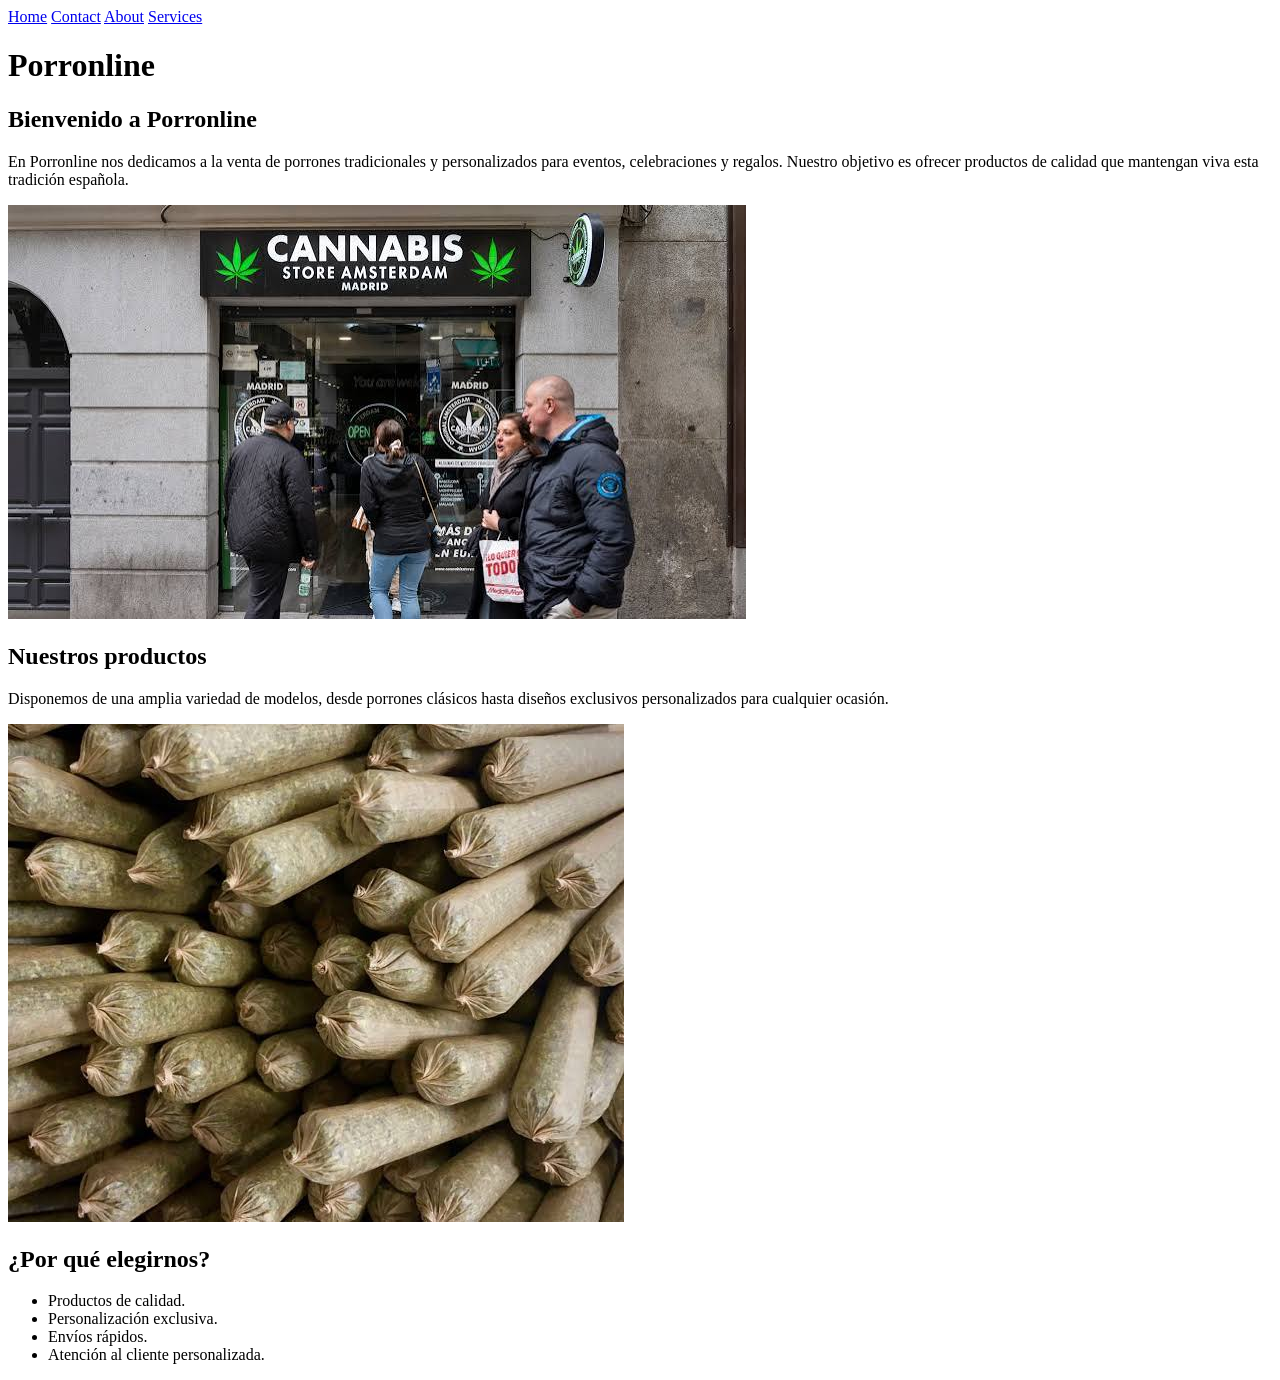
==== index.html @ 46a5d537 "Casi terminado Solo queda generar la foto de los 3 juntos con la IA y hacer el style.css" ====
<!DOCTYPE html>
<html lang="es">
<head>
    <meta charset="UTF-8">
    <meta name="viewport" content="width=device-width, initial-scale=1.0">
    <title>Porronline.com</title>
    <meta name="description" content="Tienda online de porrones tradicionales y personalizados">
    <meta name="author" content="Ibai Llanos">
    <meta name="keywords" content="porrón, tienda, regalos, personalizados">
    <link rel="stylesheet" href="style.css">
</head>

<body>

    <a href="index.html">Home</a>
    <a href="contact.html">Contact</a>
    <a href="about.html">About</a>
    <a href="services.html">Services</a>

    <h1>Porronline</h1>

    <h2>Bienvenido a Porronline</h2>

    <p>
        En Porronline nos dedicamos a la venta de porrones tradicionales y personalizados
        para eventos, celebraciones y regalos. Nuestro objetivo es ofrecer productos
        de calidad que mantengan viva esta tradición española.
    </p>

    <img src="Tienda.jpg">

    <h2>Nuestros productos</h2>

    <p>
        Disponemos de una amplia variedad de modelos, desde porrones clásicos
        hasta diseños exclusivos personalizados para cualquier ocasión.
    </p>

    <img src="Producto.jpg">

    <h2>¿Por qué elegirnos?</h2>

    <ul>
        <li>Productos de calidad.</li>
        <li>Personalización exclusiva.</li>
        <li>Envíos rápidos.</li>
        <li>Atención al cliente personalizada.</li>
    </ul>

</body>
</html>
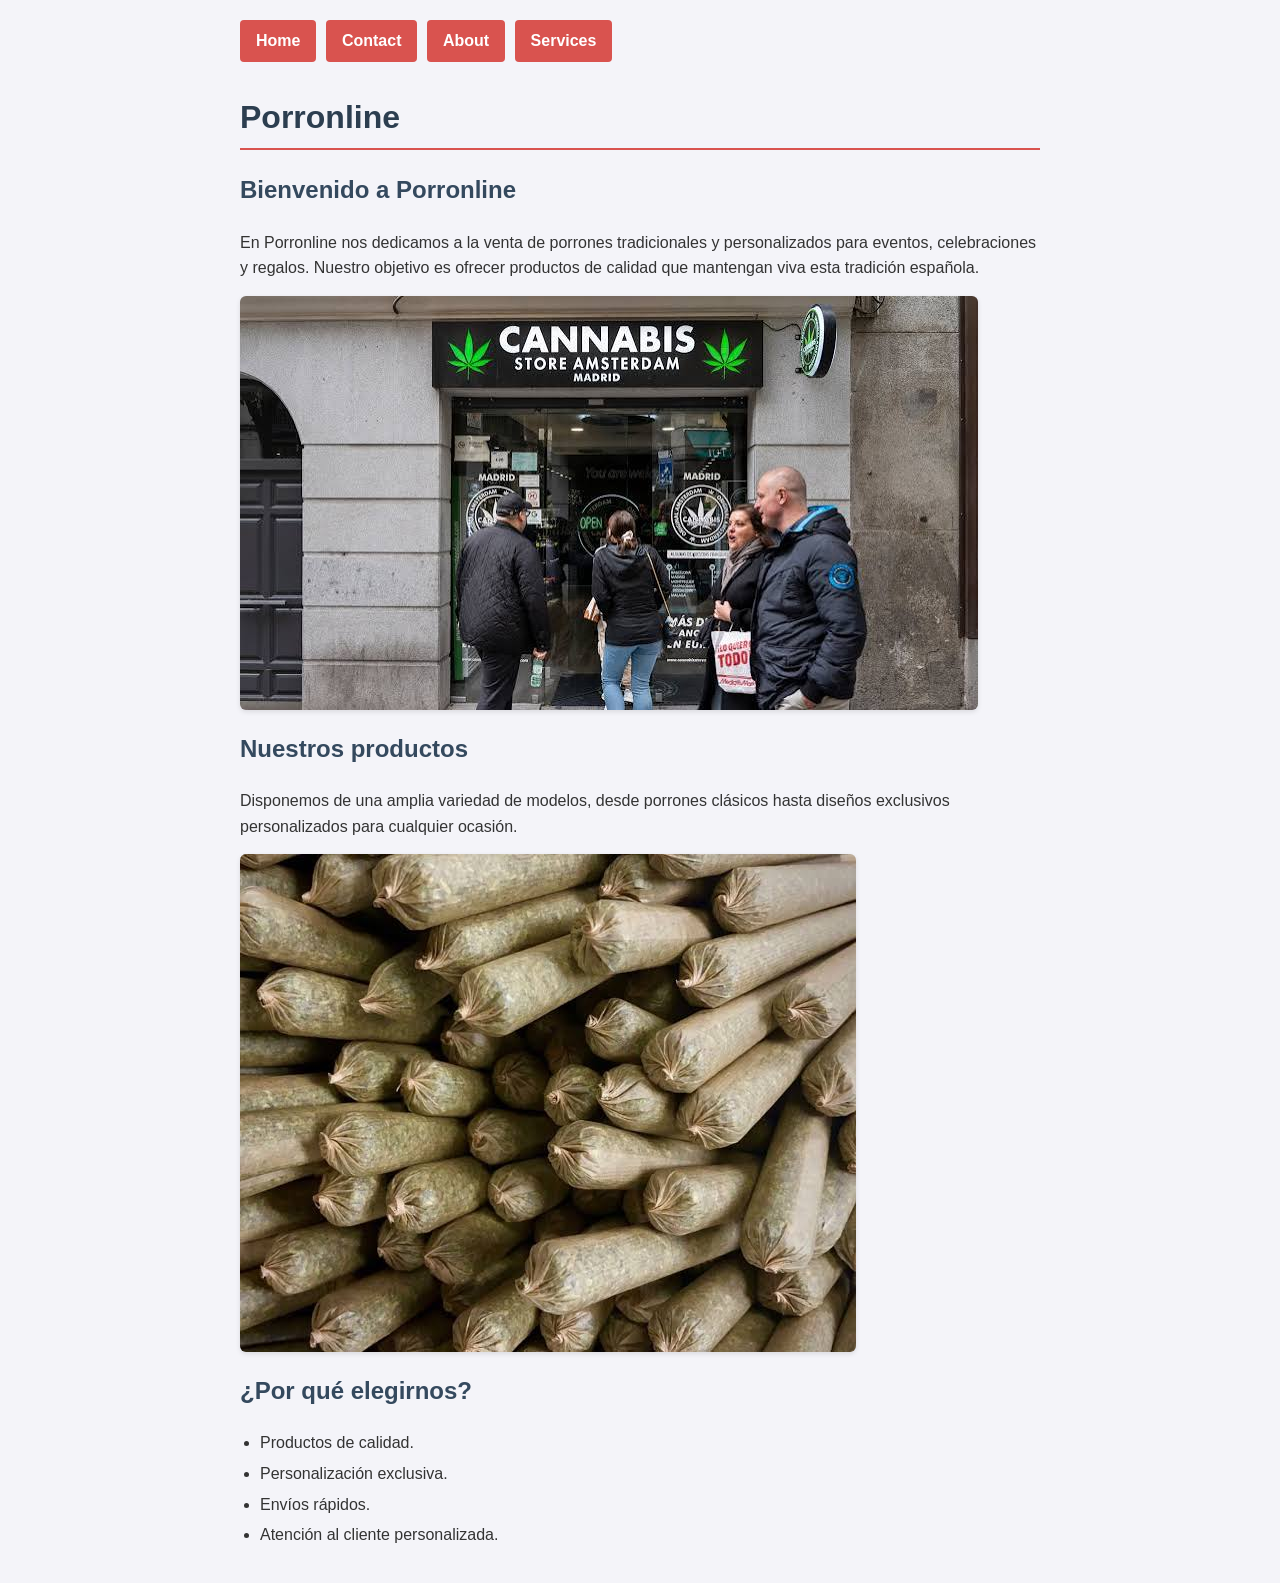
==== commit 125955ed: "Terminado Ahora parece que si" ====
--- a/index.html
+++ b/index.html
@@ -1,5 +1,6 @@
 <!DOCTYPE html>
 <html lang="es">
+
 <head>
     <meta charset="UTF-8">
     <meta name="viewport" content="width=device-width, initial-scale=1.0">
@@ -48,4 +49,5 @@
     </ul>
 
 </body>
-</html>
+
+</html>
--- a/style.css
+++ b/style.css
@@ -0,0 +1,63 @@
+body {
+    font-family: Arial, sans-serif;
+    line-height: 1.6;
+    margin: 0;
+    padding: 20px;
+    background-color: #f4f4f9;
+    color: #333;
+    max-width: 800px;
+    margin-left: auto;
+    margin-right: auto;
+}
+
+a {
+    display: inline-block;
+    text-decoration: none;
+    color: #ffffff;
+    background-color: #d9534f;
+    padding: 8px 16px;
+    margin-right: 5px;
+    margin-bottom: 20px;
+    border-radius: 4px;
+    font-weight: bold;
+}
+
+a:hover {
+    background-color: #c9302c;
+}
+
+h1 {
+    color: #2c3e50;
+    border-bottom: 2px solid #d9534f;
+    padding-bottom: 5px;
+    margin-top: 10px;
+}
+
+h2,
+h3 {
+    color: #34495e;
+    margin-top: 20px;
+}
+
+p,
+ul {
+    font-size: 16px;
+    margin-bottom: 15px;
+}
+
+ul {
+    padding-left: 20px;
+}
+
+li {
+    margin-bottom: 5px;
+}
+
+img {
+    max-width: 100%;
+    height: auto;
+    display: block;
+    margin: 15px 0;
+    border-radius: 6px;
+    box-shadow: 0 2px 5px rgba(0, 0, 0, 0.1);
+}
